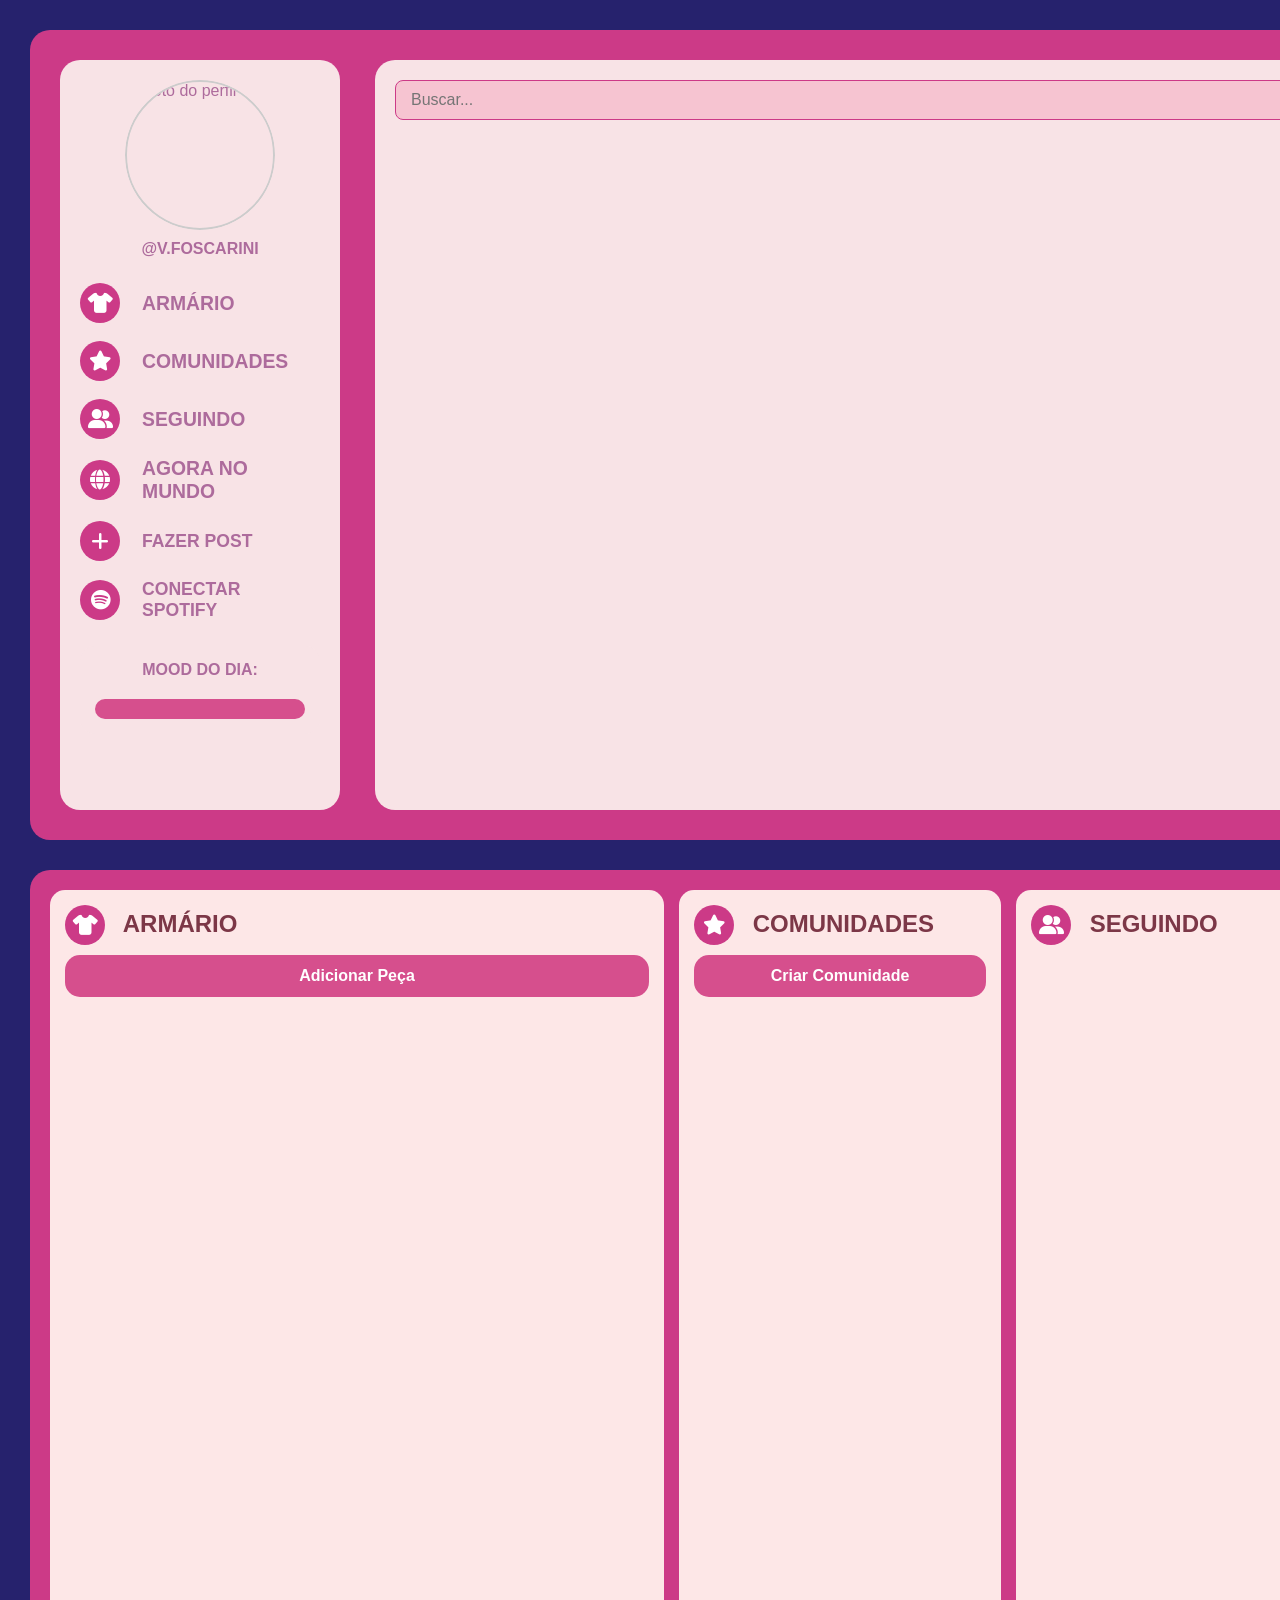
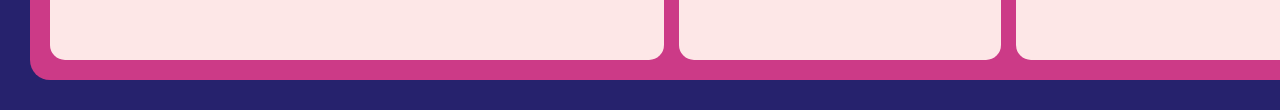
==== feed.html @ 3236cd82 "Ajuste em user, links e posts" ====
<!DOCTYPE html>
<html lang="pt-br">
<head>
    <meta charset="UTF-8">
    <meta name="viewport" content="width=device-width, initial-scale=1.0">
    <title>Feed</title>

    <!-- Link style -->
    <link rel="stylesheet" href="style/style2.css">
    <link rel="stylesheet" href="https://cdnjs.cloudflare.com/ajax/libs/font-awesome/6.4.0/css/all.min.css">

</head>
<body>
    <main>
        <!-- Mood 1 -->
            <div class="container-1">
                <!-- SIDEBAR -->
                <div id="sidebar">
                    <div id="perfil">
                        <div class="foto-container" id="foto-container">
                            <img id="foto-perfil" src="" alt="Foto do perfil"/> <!--Imagem preenchida via script-->
                            <div class="overlay">Trocar foto de perfil</div>
                        </div>

                        <input type="file" id="input-foto" accept="image/*" />
                        <span>@V.FOSCARINI</span>
                    </div>
                    <nav>
                        <ul>
                            <a href="#armario"><li><span class="icon-circle"><i class="fas fa-tshirt"></i></span> Armário</li></a>
                            <a href="#comunidades"><li><span class="icon-circle"><i class="fas fa-star"></i></span> Comunidades</li></a>
                            <a href="#seguindo"><li><span class="icon-circle"><i class="fas fa-user-friends"></i></span> Seguindo</li></a>
                            <a href="#agoraNoMundo"><li><span class="icon-circle"><i class="fas fa-globe"></i></span> Agora no Mundo</li></a>
                            <li id="btnFazerPost" style="cursor:pointer;"><span class="icon-circle"><i class="fas fa-plus"></i></span> Fazer Post</li>
                            <li id="btnLoginSpotify" style="cursor:pointer;"><span class="icon-circle"><i class="fab fa-spotify"></i></span> Conectar Spotify</li>
                        </ul>
                    </nav>
                    <div id="moodDia">
                        MOOD DO DIA:
                        <div id="spotify-player"></div>
                    </div>
                </div>

                <!-- CONTEÚDO PRINCIPAL -->
                <div id="mainContent">
                    <div id="searchBar">
                        <input type="text" id="inputSearch" placeholder="Buscar..." />
                        <button id="btnLimparBusca">×</button>
                    </div>
                    <div id="feedPosts">
                        <!-- Posts dinâmicos vão aqui -->
                    </div>
                </div>

                <!-- MODAL FORMULÁRIO -->
                <div id="modalOverlay">
                    <form id="postForm">
                        <button type="button" id="closeModalBtn" title="Fechar">×</button>
                        <input type="text" id="usuario" placeholder="@seu-usuario" required />
                        <input type="text" id="categoria" placeholder="Categoria (ex: Livros)" required />
                        <textarea id="legenda" placeholder="Legenda do post" required></textarea>
                        <input type="file" id="imagemUpload" accept="image/*" />
                        <input type="text" id="imagemURL" placeholder="Ou cole a URL da imagem" />
                        <button type="submit">Postar</button>
                    </form>
                </div>
            </div>



        <!-- Mood 2 -->
            <div>
                <div class="container-2">
                    <!-- ARMÁRIO -->
                    <div id="armario" class="abas armario">
                        <h2><span class="icon-circle"><i class="fas fa-tshirt"></i></span> ARMÁRIO</h2>
                        <!-- Conteúdo do armário -->
                            <button id="btnAddArmario" class="button">Adicionar Peça</button>
                            <div id="armarioImages" class="armario-gallery">
                    </div>

                    <div id="modalArmario" class="modal-overlay">
                        <div class="modal-content">
                            <button id="closeModalArmario" class="close-modal-btn">&times;</button>
                            <h3>Adicionar Nova Peça ao Armário</h3>
                            <form id="formArmario">
                                <input type="file" id="imagemArmarioUpload" accept="image/*" required/>
                                <button type="submit">Salvar no Armário</button>
                            </form>
                        </div>
                    </div>
                    </div>

                    <!-- COMUNIDADES -->
                    <div id="comunidades" class="abas comunidades">
                        <h2><span class="icon-circle"><i class="fas fa-star"></i></span> COMUNIDADES</h2>
                        <!-- Conteúdo das comunidades -->
                        <div id="modalComunidade" class="modal">
                            <div class="modal-content">
                                <span id="closeModalComunidade" class="close">&times;</span>
                                <h2>Criar Comunidade</h2>
                                <form id="formComunidade">
                                <label for="nomeComunidade">Nome da Comunidade:</label>
                                <input type="text" id="nomeComunidade" required />

                                <label for="imagemComunidadeUpload">Foto da Comunidade:</label>
                                <input type="file" id="imagemComunidadeUpload" accept="image/*" required />

                                <button class="button" type="submit">Criar</button>
                                </form>
                            </div>
                        </div>

                        <!-- Botão para abrir modal -->
                        <button class="button" id="btnAddComunidade">Criar Comunidade</button>

                        <!-- Lista de Comunidades -->
                        <div id="listaComunidades"></div>
                    </div>

                    <!-- SEGUINDO -->
                    <div id="seguindo" class="abas seguindo">
                        <h2><span class="icon-circle"><i class="fas fa-user-friends"></i></span> SEGUINDO</h2>
                        <!-- Conteúdo seguindo -->
                        <ul id="user-list">

                        </ul>
                        
                    </div>

                    <!-- AGORA NO MUNDO -->
                    <div class="abas agora-mundo">
                        <h2 class="vertical"><span class="icon-circle"><i class="fas fa-globe"></i></span> AGORA NO MUNDO</h2>
                    </div>
                </div>
            </div>
    </main>
    
    <!-- Script -->
    <script type="module" src="js/script2.js"></script>
    <script src="https://sdk.scdn.co/spotify-player.js"></script>
</body>
</html>
---- style/style2.css ----
:root {
  --fundo-azul: #26226d;
  --fundo-rosa: #cc3a87;
}

/* ====== RESET ====== */
  * {
    box-sizing: border-box;
    margin: 0;
    padding: 0;
  }

  body {
    font-family: 'Arial', sans-serif;
    background: var(--fundo-azul);
    color: #ad6b9c;
    display: flex;
    min-height: 100vh;
  }

.container-1 {
  display: flex;
  gap: 15px;
  padding: 20px;
  margin: 30px;
  background-color: var(--fundo-rosa);
  border-radius: 20px;
  min-height: 90vh;
}
  /* ====== SIDEBAR ====== */
  #sidebar {
    margin: 10px;
    background: #f8e3e6;
    width: 280px;
    padding: 20px;
    border-radius: 20px;
    display: flex;
    flex-direction: column;
    gap: 25px;
  }

  .icon-circle {
  display: inline-flex;
  align-items: center;
  justify-content: center;
  background-color: var(--fundo-rosa); /* rosa do seu tema */
  border-radius: 50%;
  width: 40px;
  height: 40px;
  color: white;
  font-size: 20px;
  margin-right: 12px; /* espaçamento entre o círculo e o texto */
  flex-shrink: 0;
}

#perfil {
  display: flex;
  flex-direction: column;
  align-items: center;
  position: relative;
}

.foto-container {
  position: relative;
  width: 150px;
  height: 150px;
  border-radius: 50%;
  overflow: hidden;
  cursor: pointer;
}

#foto-perfil {
  width: 100%;
  height: 100%;
  object-fit: cover;
  border-radius: 50%;
  border: 2px solid #ccc;
  display: block;
}

.overlay {
  position: absolute;
  top: 0;
  left: 0;
  width: 100%;
  height: 100%;
  background-color: rgba(0, 0, 0, 0.5);
  color: white;
  display: flex;
  align-items: center;
  justify-content: center;
  font-size: 14px;
  font-weight: bold;
  opacity: 0;
  transition: opacity 0.3s ease;
  border-radius: 50%;
  pointer-events: none; /* Permite clique passar para a imagem */
}

.foto-container:hover .overlay {
  opacity: 1;
  pointer-events: auto;
}

#input-foto {
  display: none;
}

#perfil span {
  margin-top: 10px;
  font-weight: bold;
}

  nav ul {
    list-style: none;
    display: flex;
    flex-direction: column;
    gap: 18px;
  }
 
  a {
    text-decoration: none;
  }

  li, a {
    cursor: pointer;
    font-weight: 600;
    font-size: 1.1em;
    text-transform: uppercase;
    display: flex;
    align-items: center;
    gap: 10px;
    color: #ad6b9c;
    transition: color 0.3s ease;
  }

  a, li:hover {
    color: #d64f8d;
  }

  nav ul li svg {
    fill: #ad6b9c;
    transition: fill 0.3s ease;
  }

  nav ul li:hover svg {
    fill: #d64f8d;
  }

  #sidebar nav ul li svg {
    width: 20px;
    height: 20px;
    stroke: #7f477e; /* ou outra cor visível */
    vertical-align: middle;
    margin-right: 8px;
}

  /* Mood do dia */
  #moodDia {
    background: #f8e3e6;
    padding: 15px;
    border-radius: 15px;
    text-align: center;
    color: #ad6b9c;
    font-weight: 600;
  }

  /* Spotify Player placeholder */
  #spotify-player {
    margin-top: 10px;
  }

  /* ====== CONTEÚDO PRINCIPAL ====== */
  #mainContent {
    flex: 1;
    background: #f8e3e6;
    border-radius: 20px;
    margin-left: 15px;
    padding: 20px;
    overflow-y: auto;
    width: 1290px;
    margin: 10px;
  }

  /* Search bar */
  #searchBar {
    background: #f6c4d1;
    border-radius: 8px;
    border: #cc3a87 1px solid;
    padding: 8px 15px;
    width: 100%;
    margin-bottom: 20px;
    display: flex;
    align-items: center;
    gap: 8px;
  }
  #searchBar input {
    border: none;
    outline: none;
    background: transparent;
    width: 100%;
    font-size: 1em;
    color: #ad6b9c;
  }
  #searchBar button {
    background: transparent;
    border: none;
    cursor: pointer;
    color: #ad6b9c;
    font-size: 1.2em;
  }

  /* FEED */
  #feedPosts {
    display: flex;
    gap: 20px;
    flex-wrap: nowrap;
    overflow-x: auto;
  }

  .post-card {
    background: #d64f8d;
    border-radius: 20px;
    padding: 15px;
    min-width: 280px;
    color: white;
    display: flex;
    flex-direction: column;
    gap: 10px;
    position: relative;
  }

  .post-header {
    display: flex;
    align-items: center;
    gap: 12px;
    font-weight: 600;
    font-size: 0.9em;
    text-transform: uppercase;
  }

  .post-avatar {
    width: 36px;
    height: 36px;
    border-radius: 50%;
    background: white;
    display: flex;
    justify-content: center;
    align-items: center;
    color: #d64f8d;
    font-weight: bold;
    font-size: 1.1em;
  }

  .post-category {
    background: #f8e3e6;
    color: #d64f8d;
    padding: 3px 8px;
    border-radius: 12px;
    font-weight: 700;
    font-size: 0.8em;
    position: absolute;
    top: 15px;
    right: 15px;
  }

  .post-image {
    width: 550px;
    border-radius: 15px;
    object-fit: cover;
    height: 450px;
  }

  .post-caption {
    background: #f6c4d1;
    color: #ad6b9c;
    padding: 8px;
    border-radius: 15px;
    font-size: 0.9em;
    font-weight: 600;
  }

  .post-timestamp {
    font-size: 0.75em;
    text-align: right;
    opacity: 0.8;
  }

  /* ====== FORMULÁRIO MODAL ====== */
  #modalOverlay {
    position: fixed;
    inset: 0;
    background: rgba(214,79,141,0.8);
    display: none;
    justify-content: center;
    align-items: center;
    z-index: 999;
  }
  #modalOverlay.active {
    display: flex;
  }
  #postForm {
    background: #f8e3e6;
    padding: 20px;
    border-radius: 20px;
    width: 350px;
    display: flex;
    flex-direction: column;
    gap: 15px;
  }
  #postForm input[type="text"], #postForm textarea {
    padding: 8px;
    border-radius: 12px;
    border: 1px solid #ad6b9c;
    font-size: 1em;
    color: #ad6b9c;
    font-weight: 600;
    resize: vertical;
  }
  #postForm textarea {
    height: 80px;
  }
  #postForm input[type="file"] {
    border: none;
  }
  #postForm button {
    background: #d64f8d;
    border: none;
    color: white;
    font-weight: 700;
    padding: 12px;
    border-radius: 15px;
    cursor: pointer;
    transition: background 0.3s ease;
  }
  #postForm button:hover {
    background: #ad3a6f;
  }
  #closeModalBtn {
    align-self: flex-end;
    background: transparent;
    border: none;
    font-weight: 700;
    font-size: 1.3em;
    color: #d64f8d;
    cursor: pointer;
  }

  /* ========== MOOD 2 ===========*/
  .container-2 {
  display: flex;
  gap: 15px;
  padding: 20px;
  margin: 30px;
  margin-top: 30px;
  background-color: var(--fundo-rosa);
  border-radius: 20px;
  min-height: 90vh;
  height: 600px;
  font-family: Arial, sans-serif;
  color: #7c3747;
}

.abas {
  background-color: #fde7e7;
  border-radius: 15px;
  padding: 15px;
  flex: 1;
  display: flex;
  flex-direction: column;
  gap: 10px;
}

.armario {
  flex: 2;
}

p {
  font-weight: 600;
  text-align: center;
  text-transform: uppercase;
  margin: 0 0 10px 0;
  color: #b24a68;
  letter-spacing: 2px;
}

.vertical {
  writing-mode: vertical-rl;
  transform: rotate(360deg);
  color: #b24a68;
  letter-spacing: 2px;
  justify-content: center;
  align-items: center;
  height: 100%;
  display: flex;
}

/* ====== ESTILOS DO MODAL ARMÁRIO E GALERIA ====== */

/* Reutilizando o estilo base do modal */
.modal-overlay {
    position: fixed;
    inset: 0;
    background: rgba(214, 79, 141, 0.8);
    display: none;
    justify-content: center;
    align-items: center;
    z-index: 999;
}
.modal-overlay.active {
    display: flex;
}

.modal-content {
    background: #f8e3e6;
    padding: 20px;
    border-radius: 20px;
    width: 350px;
    display: flex;
    flex-direction: column;
    gap: 15px;
    position: relative;
}

.close-modal-btn {
    position: absolute;
    top: 10px;
    right: 10px;
    background: transparent;
    border: none;
    font-weight: 700;
    font-size: 1.3em;
    color: #d64f8d;
    cursor: pointer;
}

#formArmario button, #formArmario input[type="file"] {
    display: block;
    width: 100%;
    padding: 10px;
    border-radius: 10px;
    border: 1px solid #ad6b9c;
    background-color: #d64f8d;
    margin: 10px;
    color: white;
    cursor: pointer;
    font-weight: bold;
    text-align: center;
}

/* Estilos da galeria */
.armario {
  flex: 2;
  max-height: 100%;
  overflow-y: auto;
}

.armario-gallery {
    display: grid;
    grid-template-columns: repeat(auto-fill, minmax(150px, 1fr));
    gap: 10px;
    margin-top: 15px;
}

.armario-img {
    width: 100%;
    height: 300px;
    object-fit: cover;
    border-radius: 8px;
    box-shadow: 0 4px 8px rgba(0, 0, 0, 0.1);
}

.button {
    background-color: #d64f8d;
    color: white;
    font-weight: 700;
    border: none;
    border-radius: 15px;
    padding: 12px;
    cursor: pointer;
    font-size: 16px;
    transition: background-color 0.3s;
    width: 100%;
}
.button:hover {
    background-color: #ad3a6f;
}

/* COMUNIDADES */
.modal {
  display: none;
  position: fixed;
  top: 0; left: 0; right: 0; bottom: 0;
  background: rgba(0,0,0,0.5);
  justify-content: center;
  align-items: center;
  z-index: 1000;
}

.modal.active {
  display: flex;
}

.modal-content {
  background: white;
  padding: 20px;
  border-radius: 8px;
  width: 320px;
  position: relative;
}

.close {
  position: absolute;
  top: 6px;
  right: 10px;
  cursor: pointer;
  font-size: 24px;
}

.lista-comunidades {
  display: flex;
  flex-direction: column;
  gap: 10px;
  width: 300px;
}

.comunidade-card {
  background-color: #b73b77; /* cor rosa */
  border-radius: 30px;
  display: flex;
  align-items: center;
  padding: 10px 10px;
  gap: 15px;
  cursor: pointer;
  transition: background-color 0.3s ease;
}

.comunidade-card:hover {
  background-color: #993366; /* uma variação para hover */
}

.comunidade-foto {
  width: 50px;
  height: 50px;
  border-radius: 50%;
  object-fit: cover;
  flex-shrink: 0;
  border: 2px solid white;
}

.comunidade-nome {
  color: white;
  font-weight: 700;
  text-transform: uppercase;
  font-size: 16px;
  letter-spacing: 1.5px;
}

/* SEGUINDO */
#user-list {
    list-style-type: none;
    padding: 0;
    width: 100%;
    max-width: 400px;
}

.user-item {
  background-color: #b73b77; /* cor rosa */
  color: white;
  margin-top: 10px;
  font-weight: 700;
  border-radius: 30px;
  display: flex;
  align-items: center;
  padding: 10px 10px;
  gap: 15px;
  cursor: pointer;
  transition: background-color 0.3s ease;
}

.user-item:hover {
  color: #b7c12e;
}







  /* ====== ESTILOS DO PLAYER SPOTIFY ====== */
#moodDia {
    background: #f8e3e6;
    padding: 15px;
    border-radius: 15px;
    text-align: center;
    color: #ad6b9c;
    font-weight: 600;
    
    display: flex;
    flex-direction: column;
    gap: 10px;
}

#spotify-player {
    background-color: #d64f8d;
    border-radius: 12px;
    padding: 10px;
    width: 100%;
}

.player-container {
    display: flex;
    flex-direction: column;
    gap: 10px;
}

.player-info {
    display: flex;
    align-items: center;
    gap: 10px;
}

.player-album-art {
    width: 50px;
    height: 50px;
    border-radius: 8px;
}

.player-details {
    flex: 1;
    text-align: left;
}

.player-track-name {
    font-weight: bold;
    color: white;
    font-size: 1.1em;
    margin: 0;
}

.player-artist-name {
    color: #f8e3e6;
    font-size: 0.9em;
    margin: 0;
}

.player-controls {
    display: flex;
    flex-direction: column;
    gap: 5px;
    width: 100%;
}

.player-progress-bar {
    background-color: #f8e3e6;
    height: 4px;
    border-radius: 2px;
    width: 100%;
}

.player-progress {
    background-color: #ad6b9c;
    height: 100%;
    border-radius: 2px;
}

.player-progress-time {
    display: flex;
    justify-content: space-between;
    font-size: 0.7em;
    color: #f8e3e6;
}

.player-buttons {
    display: flex;
    justify-content: center;
    gap: 20px;
    color: #f8e3e6;
    font-size: 1.2em;
}












  /* ====== RESPONSIVIDADE ====== */
  @media (max-width: 768px) {
    body {
      flex-direction: column;
      padding: 10px;
    }
    #sidebar {
      width: 100%;
      border-radius: 15px;
      flex-direction: row;
      overflow-x: auto;
      padding: 10px;
      gap: 10px;
      align-items: center;
    }
    #perfil {
      flex: none;
    }
    nav ul {
      flex-direction: row;
      gap: 15px;
    }
    #mainContent {
      margin-left: 0;
      margin-top: 10px;
      border-radius: 15px;
      padding: 15px;
      overflow-y: visible;
    }
    #feedPosts {
      flex-wrap: nowrap;
      overflow-x: auto;
    }

    .container-2 {
    flex-direction: column;
  }

  .abas {
    width: 100%;
  }

  .vertical {
    writing-mode: horizontal-tb;
    transform: none;
  }
}
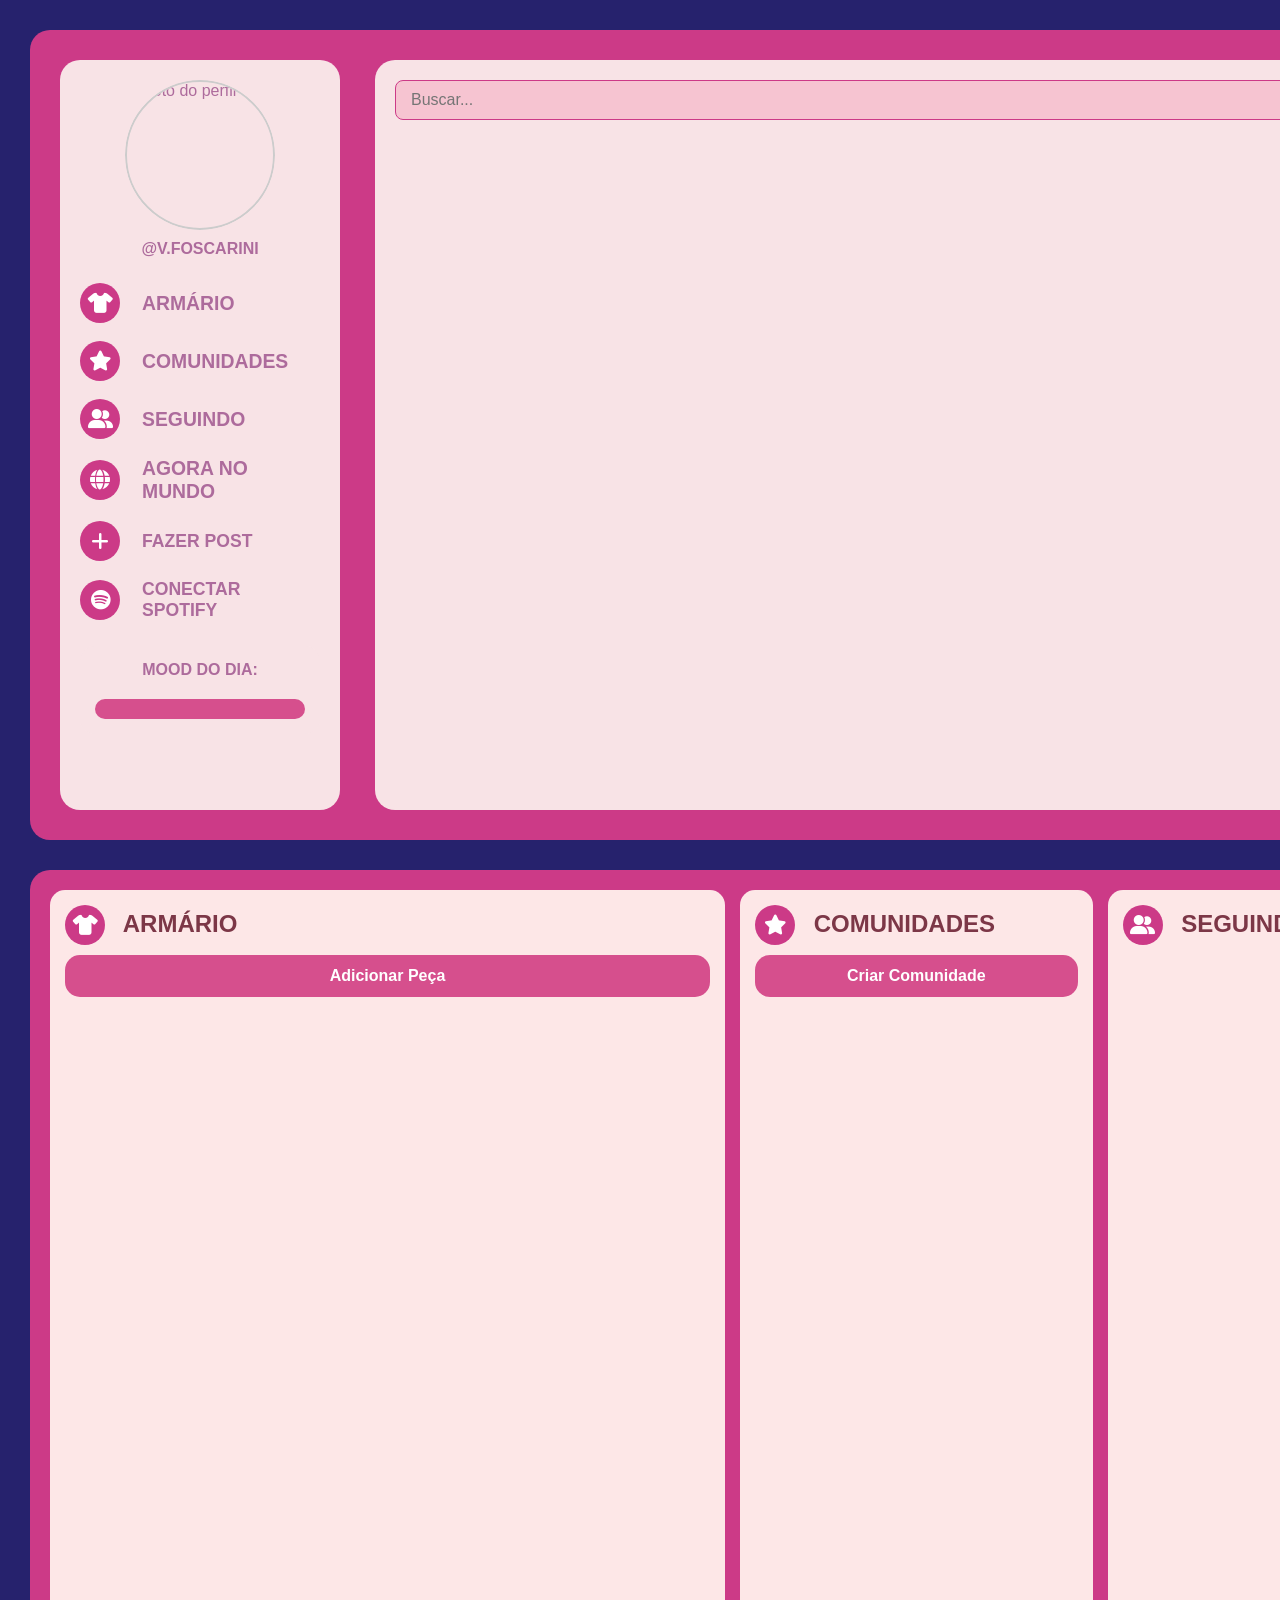
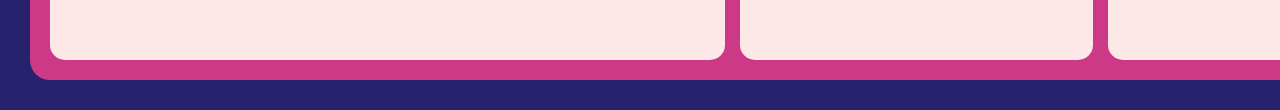
==== commit e021c40d: "Ajust" ====
--- a/feed.html
+++ b/feed.html
@@ -129,9 +129,7 @@
                     </div>
 
                     <!-- AGORA NO MUNDO -->
-                    <div class="abas agora-mundo">
-                        <h2 class="vertical"><span class="icon-circle"><i class="fas fa-globe"></i></span> AGORA NO MUNDO</h2>
-                    </div>
+                        <button class="vertical"><h2><span class="icon-circle"><i class="fas fa-globe"></i></span> AGORA NO MUNDO</h2></button>
                 </div>
             </div>
     </main>
--- a/style/style2.css
+++ b/style/style2.css
@@ -222,12 +222,13 @@
     background: #d64f8d;
     border-radius: 20px;
     padding: 15px;
-    min-width: 280px;
     color: white;
     display: flex;
     flex-direction: column;
     gap: 10px;
     position: relative;
+    width: 600px;
+    height: 600px;
   }
 
   .post-header {
@@ -265,10 +266,10 @@
   }
 
   .post-image {
-    width: 550px;
     border-radius: 15px;
     object-fit: cover;
-    height: 450px;
+    width: 100%;
+    height: 80%;
   }
 
   .post-caption {
@@ -392,7 +393,16 @@
   justify-content: center;
   align-items: center;
   height: 100%;
-  display: flex;
+  border: none;
+  background-color: #fde7e7;
+  border-radius: 15px;
+  width: 200px;
+  display: flex;
+  cursor: pointer;
+}
+
+.vertical:hover {
+  background-color: #fddada;
 }
 
 /* ====== ESTILOS DO MODAL ARMÁRIO E GALERIA ====== */
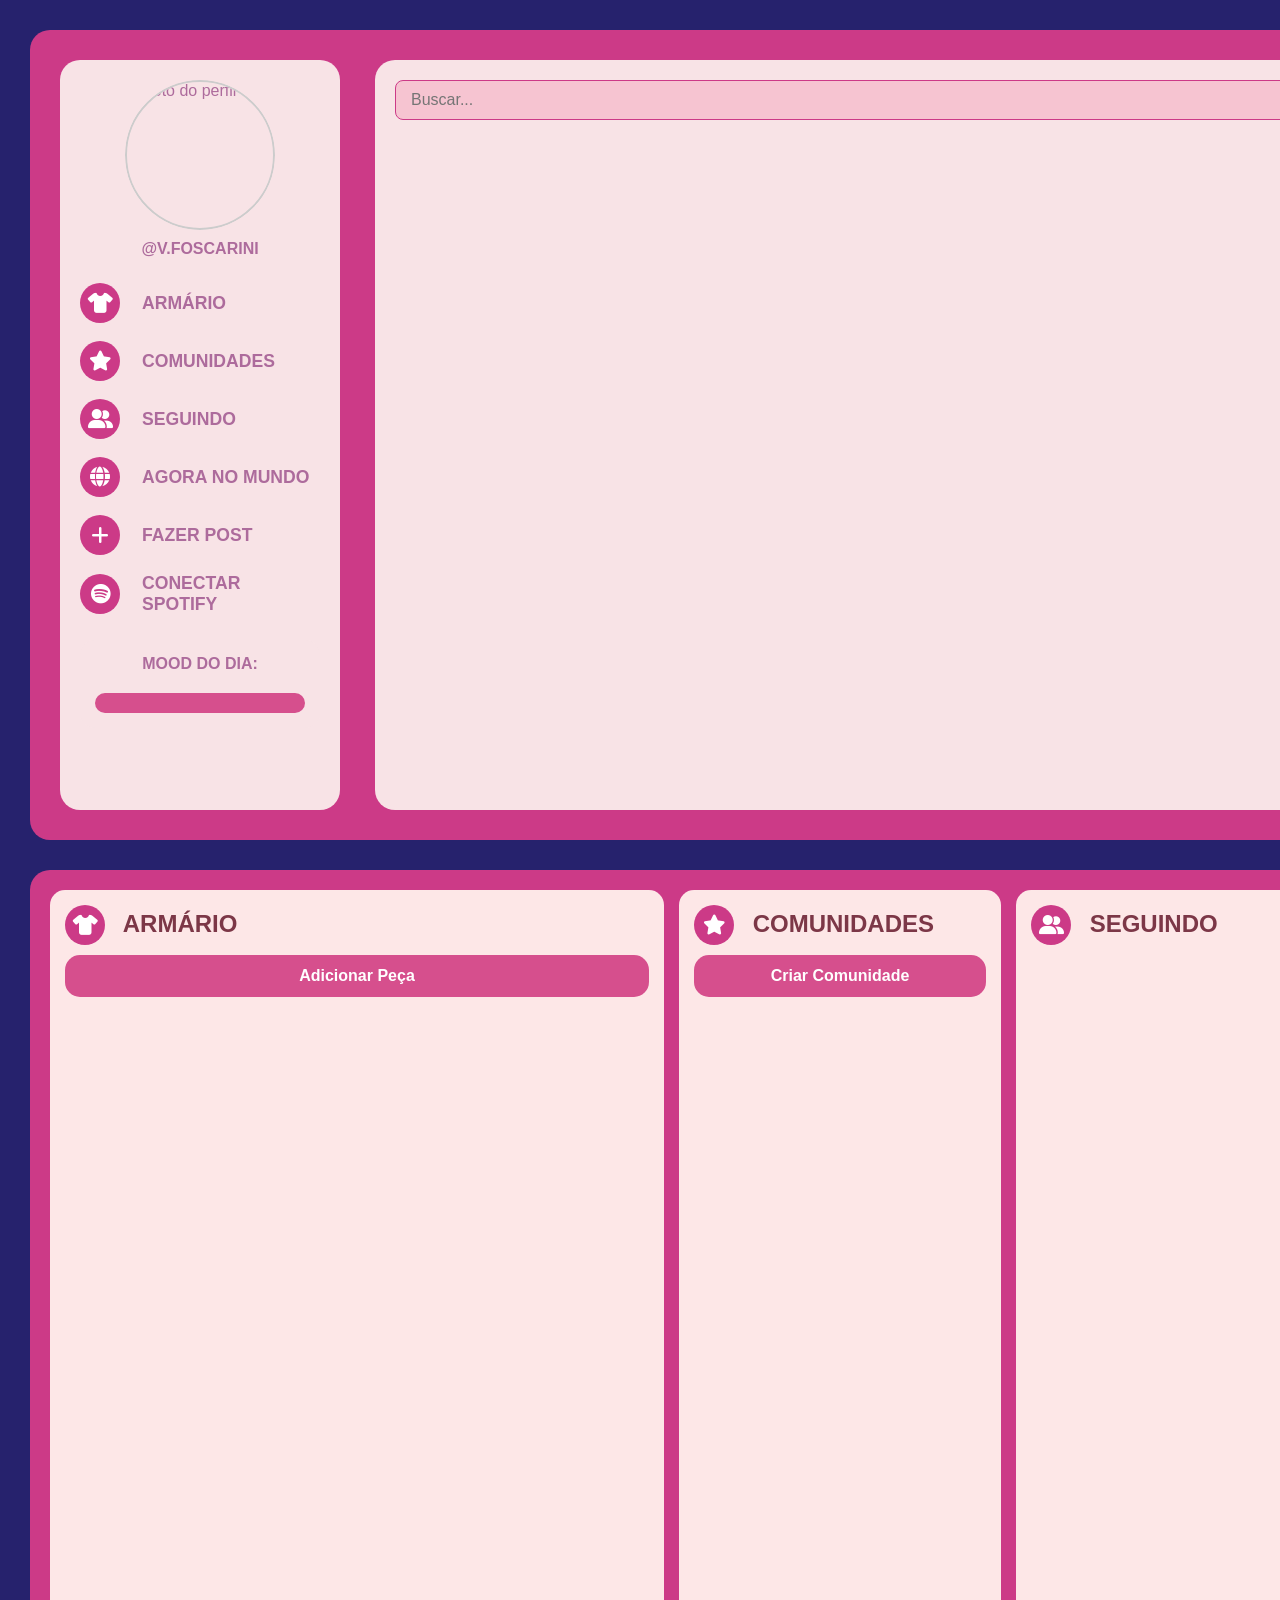
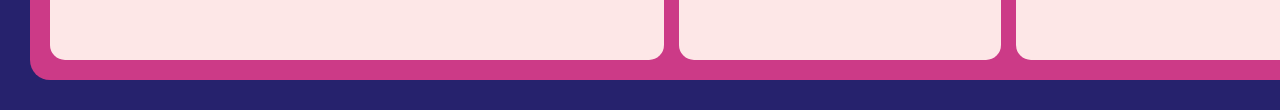
==== commit 3f143ac3: "Merge 5670edaf1e3c19fa8fdfae0fa56929c8db855d10 into b374b4260dc7a89cac4cf88813de880c407f1ae1" ====
--- a/feed.html
+++ b/feed.html
@@ -27,10 +27,10 @@
                     </div>
                     <nav>
                         <ul>
-                            <a href="#armario"><li><span class="icon-circle"><i class="fas fa-tshirt"></i></span> Armário</li></a>
-                            <a href="#comunidades"><li><span class="icon-circle"><i class="fas fa-star"></i></span> Comunidades</li></a>
-                            <a href="#seguindo"><li><span class="icon-circle"><i class="fas fa-user-friends"></i></span> Seguindo</li></a>
-                            <a href="#agoraNoMundo"><li><span class="icon-circle"><i class="fas fa-globe"></i></span> Agora no Mundo</li></a>
+                            <li><span class="icon-circle"><i class="fas fa-tshirt"></i></span> Armário</li>
+                            <li><span class="icon-circle"><i class="fas fa-star"></i></span> Comunidades</li>
+                            <li><span class="icon-circle"><i class="fas fa-user-friends"></i></span> Seguindo</li>
+                            <li><span class="icon-circle"><i class="fas fa-globe"></i></span> Agora no Mundo</li>
                             <li id="btnFazerPost" style="cursor:pointer;"><span class="icon-circle"><i class="fas fa-plus"></i></span> Fazer Post</li>
                             <li id="btnLoginSpotify" style="cursor:pointer;"><span class="icon-circle"><i class="fab fa-spotify"></i></span> Conectar Spotify</li>
                         </ul>
@@ -66,33 +66,31 @@
                 </div>
             </div>
 
-
-
         <!-- Mood 2 -->
             <div>
                 <div class="container-2">
                     <!-- ARMÁRIO -->
-                    <div id="armario" class="abas armario">
+                    <div class="abas armario">
                         <h2><span class="icon-circle"><i class="fas fa-tshirt"></i></span> ARMÁRIO</h2>
                         <!-- Conteúdo do armário -->
                             <button id="btnAddArmario" class="button">Adicionar Peça</button>
                             <div id="armarioImages" class="armario-gallery">
                     </div>
 
-                    <div id="modalArmario" class="modal-overlay">
-                        <div class="modal-content">
-                            <button id="closeModalArmario" class="close-modal-btn">&times;</button>
-                            <h3>Adicionar Nova Peça ao Armário</h3>
-                            <form id="formArmario">
-                                <input type="file" id="imagemArmarioUpload" accept="image/*" required/>
-                                <button type="submit">Salvar no Armário</button>
-                            </form>
+                        <div id="modalArmario" class="modal-overlay">
+                            <div class="modal-content">
+                                <button id="closeModalArmario" class="close-modal-btn">&times;</button>
+                                <h3>Adicionar Nova Peça ao Armário</h3>
+                                <form id="formArmario">
+                                    <input type="file" id="imagemArmarioUpload" accept="image/*" required/>
+                                    <button type="submit">Salvar no Armário</button>
+                                </form>
+                            </div>
                         </div>
-                    </div>
                     </div>
 
                     <!-- COMUNIDADES -->
-                    <div id="comunidades" class="abas comunidades">
+                    <div class="abas comunidades">
                         <h2><span class="icon-circle"><i class="fas fa-star"></i></span> COMUNIDADES</h2>
                         <!-- Conteúdo das comunidades -->
                         <div id="modalComunidade" class="modal">
@@ -119,7 +117,7 @@
                     </div>
 
                     <!-- SEGUINDO -->
-                    <div id="seguindo" class="abas seguindo">
+                    <div class="abas seguindo">
                         <h2><span class="icon-circle"><i class="fas fa-user-friends"></i></span> SEGUINDO</h2>
                         <!-- Conteúdo seguindo -->
                         <ul id="user-list">
@@ -129,7 +127,9 @@
                     </div>
 
                     <!-- AGORA NO MUNDO -->
-                        <button class="vertical"><h2><span class="icon-circle"><i class="fas fa-globe"></i></span> AGORA NO MUNDO</h2></button>
+                    <div class="abas agora-mundo">
+                        <h2 class="vertical"><span class="icon-circle"><i class="fas fa-globe"></i></span> AGORA NO MUNDO</h2>
+                    </div>
                 </div>
             </div>
     </main>
--- a/style/style2.css
+++ b/style/style2.css
@@ -117,12 +117,8 @@
     flex-direction: column;
     gap: 18px;
   }
- 
-  a {
-    text-decoration: none;
-  }
-
-  li, a {
+
+  nav ul li {
     cursor: pointer;
     font-weight: 600;
     font-size: 1.1em;
@@ -134,7 +130,7 @@
     transition: color 0.3s ease;
   }
 
-  a, li:hover {
+  nav ul li:hover {
     color: #d64f8d;
   }
 
@@ -217,20 +213,17 @@
     flex-wrap: nowrap;
     overflow-x: auto;
   }
-
   .post-card {
     background: #d64f8d;
     border-radius: 20px;
     padding: 15px;
+    min-width: 280px;
     color: white;
     display: flex;
     flex-direction: column;
     gap: 10px;
     position: relative;
-    width: 600px;
-    height: 600px;
-  }
-
+  }
   .post-header {
     display: flex;
     align-items: center;
@@ -239,7 +232,6 @@
     font-size: 0.9em;
     text-transform: uppercase;
   }
-
   .post-avatar {
     width: 36px;
     height: 36px;
@@ -252,7 +244,6 @@
     font-weight: bold;
     font-size: 1.1em;
   }
-
   .post-category {
     background: #f8e3e6;
     color: #d64f8d;
@@ -264,14 +255,11 @@
     top: 15px;
     right: 15px;
   }
-
   .post-image {
+    width: 100%;
     border-radius: 15px;
     object-fit: cover;
-    width: 100%;
-    height: 80%;
-  }
-
+  }
   .post-caption {
     background: #f6c4d1;
     color: #ad6b9c;
@@ -280,7 +268,6 @@
     font-size: 0.9em;
     font-weight: 600;
   }
-
   .post-timestamp {
     font-size: 0.75em;
     text-align: right;
@@ -393,16 +380,7 @@
   justify-content: center;
   align-items: center;
   height: 100%;
-  border: none;
-  background-color: #fde7e7;
-  border-radius: 15px;
-  width: 200px;
-  display: flex;
-  cursor: pointer;
-}
-
-.vertical:hover {
-  background-color: #fddada;
+  display: flex;
 }
 
 /* ====== ESTILOS DO MODAL ARMÁRIO E GALERIA ====== */
@@ -587,119 +565,6 @@
   cursor: pointer;
   transition: background-color 0.3s ease;
 }
-
-.user-item:hover {
-  color: #b7c12e;
-}
-
-
-
-
-
-
-
-  /* ====== ESTILOS DO PLAYER SPOTIFY ====== */
-#moodDia {
-    background: #f8e3e6;
-    padding: 15px;
-    border-radius: 15px;
-    text-align: center;
-    color: #ad6b9c;
-    font-weight: 600;
-    
-    display: flex;
-    flex-direction: column;
-    gap: 10px;
-}
-
-#spotify-player {
-    background-color: #d64f8d;
-    border-radius: 12px;
-    padding: 10px;
-    width: 100%;
-}
-
-.player-container {
-    display: flex;
-    flex-direction: column;
-    gap: 10px;
-}
-
-.player-info {
-    display: flex;
-    align-items: center;
-    gap: 10px;
-}
-
-.player-album-art {
-    width: 50px;
-    height: 50px;
-    border-radius: 8px;
-}
-
-.player-details {
-    flex: 1;
-    text-align: left;
-}
-
-.player-track-name {
-    font-weight: bold;
-    color: white;
-    font-size: 1.1em;
-    margin: 0;
-}
-
-.player-artist-name {
-    color: #f8e3e6;
-    font-size: 0.9em;
-    margin: 0;
-}
-
-.player-controls {
-    display: flex;
-    flex-direction: column;
-    gap: 5px;
-    width: 100%;
-}
-
-.player-progress-bar {
-    background-color: #f8e3e6;
-    height: 4px;
-    border-radius: 2px;
-    width: 100%;
-}
-
-.player-progress {
-    background-color: #ad6b9c;
-    height: 100%;
-    border-radius: 2px;
-}
-
-.player-progress-time {
-    display: flex;
-    justify-content: space-between;
-    font-size: 0.7em;
-    color: #f8e3e6;
-}
-
-.player-buttons {
-    display: flex;
-    justify-content: center;
-    gap: 20px;
-    color: #f8e3e6;
-    font-size: 1.2em;
-}
-
-
-
-
-
-
-
-
-
-
-
 
   /* ====== RESPONSIVIDADE ====== */
   @media (max-width: 768px) {
@@ -747,4 +612,96 @@
     writing-mode: horizontal-tb;
     transform: none;
   }
+  }
+
+  /* ====== ESTILOS DO PLAYER SPOTIFY ====== */
+#moodDia {
+    background: #f8e3e6;
+    padding: 15px;
+    border-radius: 15px;
+    text-align: center;
+    color: #ad6b9c;
+    font-weight: 600;
+    
+    display: flex;
+    flex-direction: column;
+    gap: 10px;
+}
+
+#spotify-player {
+    background-color: #d64f8d;
+    border-radius: 12px;
+    padding: 10px;
+    width: 100%;
+}
+
+.player-container {
+    display: flex;
+    flex-direction: column;
+    gap: 10px;
+}
+
+.player-info {
+    display: flex;
+    align-items: center;
+    gap: 10px;
+}
+
+.player-album-art {
+    width: 50px;
+    height: 50px;
+    border-radius: 8px;
+}
+
+.player-details {
+    flex: 1;
+    text-align: left;
+}
+
+.player-track-name {
+    font-weight: bold;
+    color: white;
+    font-size: 1.1em;
+    margin: 0;
+}
+
+.player-artist-name {
+    color: #f8e3e6;
+    font-size: 0.9em;
+    margin: 0;
+}
+
+.player-controls {
+    display: flex;
+    flex-direction: column;
+    gap: 5px;
+    width: 100%;
+}
+
+.player-progress-bar {
+    background-color: #f8e3e6;
+    height: 4px;
+    border-radius: 2px;
+    width: 100%;
+}
+
+.player-progress {
+    background-color: #ad6b9c;
+    height: 100%;
+    border-radius: 2px;
+}
+
+.player-progress-time {
+    display: flex;
+    justify-content: space-between;
+    font-size: 0.7em;
+    color: #f8e3e6;
+}
+
+.player-buttons {
+    display: flex;
+    justify-content: center;
+    gap: 20px;
+    color: #f8e3e6;
+    font-size: 1.2em;
 }
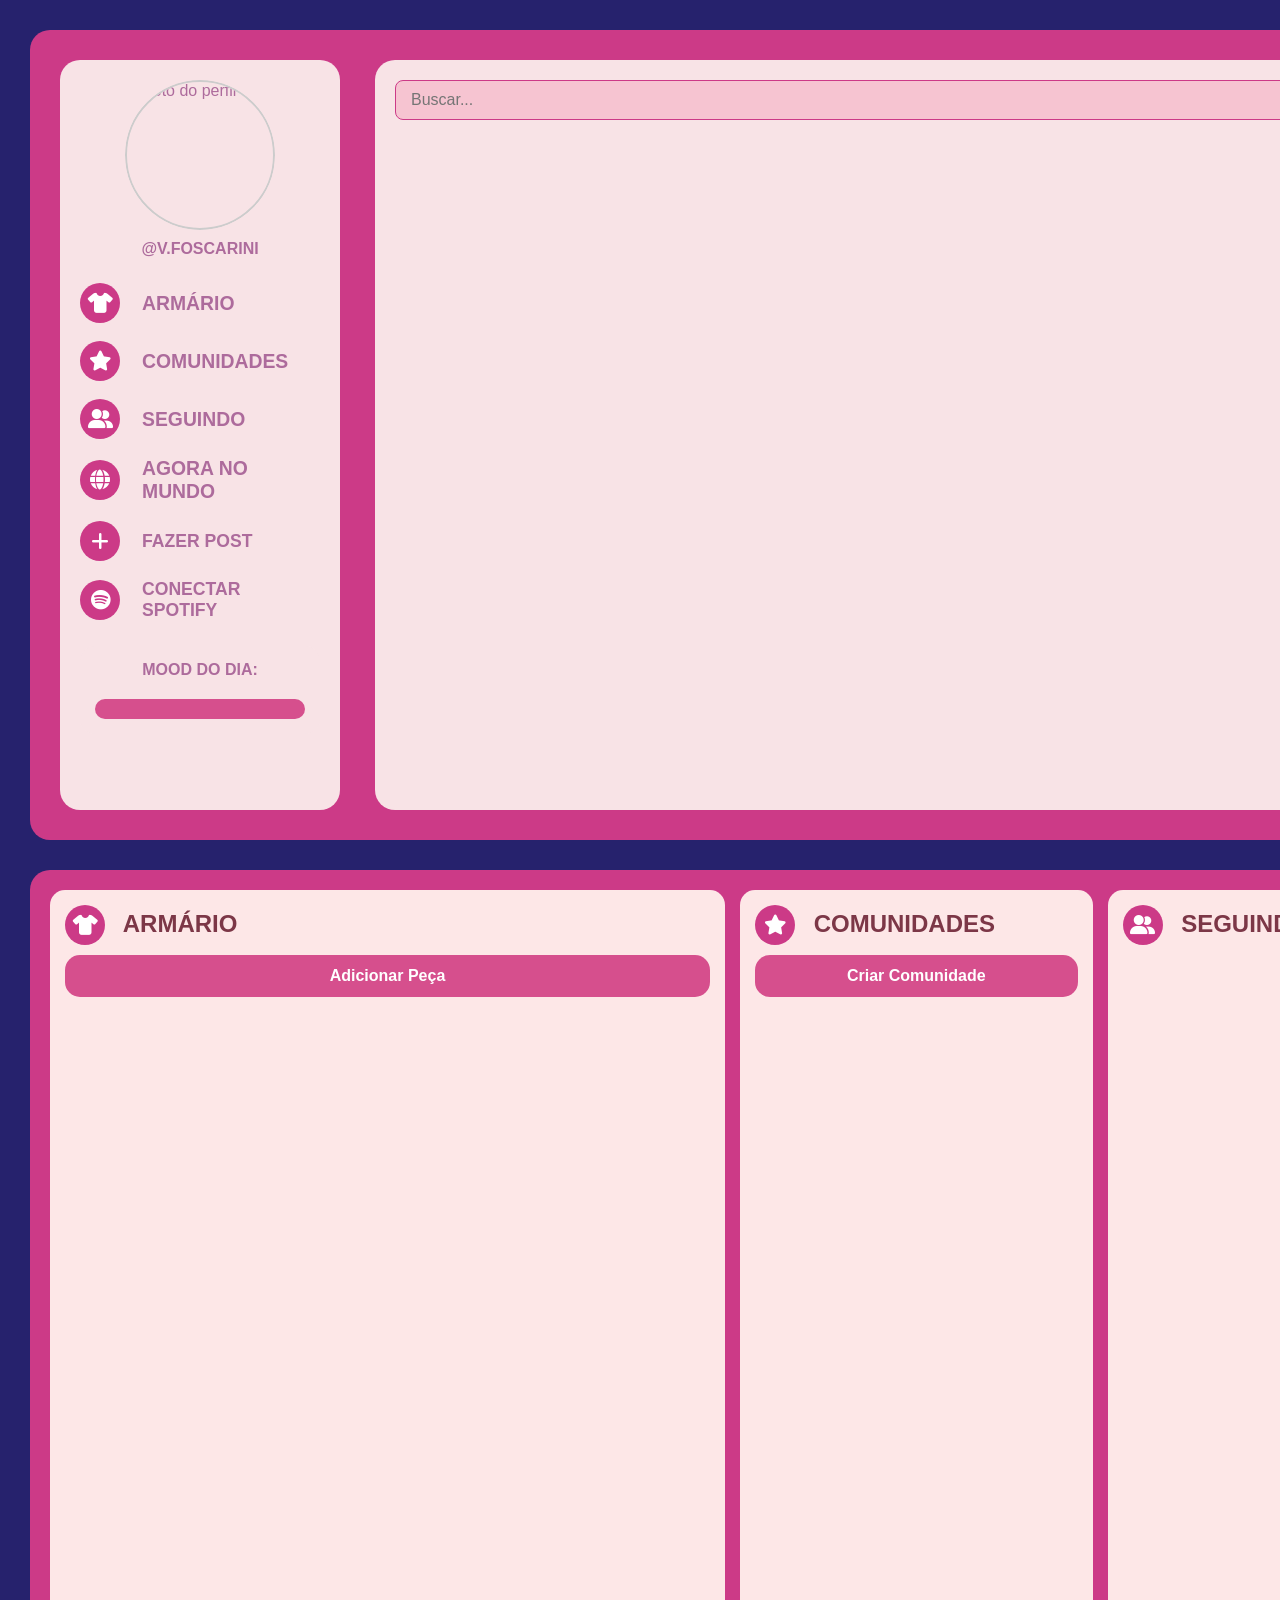
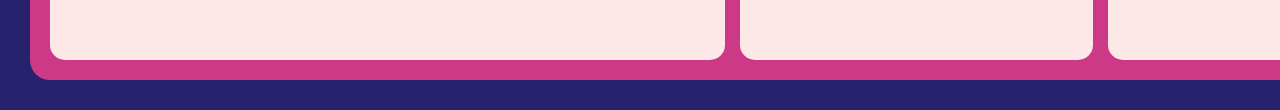
==== commit b639c9e9: "Comunidades" ====
--- a/feed.html
+++ b/feed.html
@@ -27,10 +27,10 @@
                     </div>
                     <nav>
                         <ul>
-                            <li><span class="icon-circle"><i class="fas fa-tshirt"></i></span> Armário</li>
-                            <li><span class="icon-circle"><i class="fas fa-star"></i></span> Comunidades</li>
-                            <li><span class="icon-circle"><i class="fas fa-user-friends"></i></span> Seguindo</li>
-                            <li><span class="icon-circle"><i class="fas fa-globe"></i></span> Agora no Mundo</li>
+                            <a href="#armario"><li><span class="icon-circle"><i class="fas fa-tshirt"></i></span> Armário</li></a>
+                            <a href="feed2.html"><li><span class="icon-circle"><i class="fas fa-star"></i></span> Comunidades</li></a>
+                            <a href="#seguindo"><li><span class="icon-circle"><i class="fas fa-user-friends"></i></span> Seguindo</li></a>
+                            <a href="#agoraNoMundo"><li><span class="icon-circle"><i class="fas fa-globe"></i></span> Agora no Mundo</li></a>
                             <li id="btnFazerPost" style="cursor:pointer;"><span class="icon-circle"><i class="fas fa-plus"></i></span> Fazer Post</li>
                             <li id="btnLoginSpotify" style="cursor:pointer;"><span class="icon-circle"><i class="fab fa-spotify"></i></span> Conectar Spotify</li>
                         </ul>
@@ -66,31 +66,33 @@
                 </div>
             </div>
 
+
+
         <!-- Mood 2 -->
             <div>
                 <div class="container-2">
                     <!-- ARMÁRIO -->
-                    <div class="abas armario">
+                    <div id="armario" class="abas armario">
                         <h2><span class="icon-circle"><i class="fas fa-tshirt"></i></span> ARMÁRIO</h2>
                         <!-- Conteúdo do armário -->
                             <button id="btnAddArmario" class="button">Adicionar Peça</button>
                             <div id="armarioImages" class="armario-gallery">
                     </div>
 
-                        <div id="modalArmario" class="modal-overlay">
-                            <div class="modal-content">
-                                <button id="closeModalArmario" class="close-modal-btn">&times;</button>
-                                <h3>Adicionar Nova Peça ao Armário</h3>
-                                <form id="formArmario">
-                                    <input type="file" id="imagemArmarioUpload" accept="image/*" required/>
-                                    <button type="submit">Salvar no Armário</button>
-                                </form>
-                            </div>
+                    <div id="modalArmario" class="modal-overlay">
+                        <div class="modal-content">
+                            <button id="closeModalArmario" class="close-modal-btn">&times;</button>
+                            <h3>Adicionar Nova Peça ao Armário</h3>
+                            <form id="formArmario">
+                                <input type="file" id="imagemArmarioUpload" accept="image/*" required/>
+                                <button type="submit">Salvar no Armário</button>
+                            </form>
                         </div>
+                    </div>
                     </div>
 
                     <!-- COMUNIDADES -->
-                    <div class="abas comunidades">
+                    <div id="comunidades" class="abas comunidades">
                         <h2><span class="icon-circle"><i class="fas fa-star"></i></span> COMUNIDADES</h2>
                         <!-- Conteúdo das comunidades -->
                         <div id="modalComunidade" class="modal">
@@ -117,7 +119,7 @@
                     </div>
 
                     <!-- SEGUINDO -->
-                    <div class="abas seguindo">
+                    <div id="seguindo" class="abas seguindo">
                         <h2><span class="icon-circle"><i class="fas fa-user-friends"></i></span> SEGUINDO</h2>
                         <!-- Conteúdo seguindo -->
                         <ul id="user-list">
@@ -127,9 +129,8 @@
                     </div>
 
                     <!-- AGORA NO MUNDO -->
-                    <div class="abas agora-mundo">
-                        <h2 class="vertical"><span class="icon-circle"><i class="fas fa-globe"></i></span> AGORA NO MUNDO</h2>
-                    </div>
+                    <button class="vertical"><h2><span class="icon-circle"><i class="fas fa-globe"></i></span> AGORA NO MUNDO</h2></button>
+
                 </div>
             </div>
     </main>
--- a/style/style2.css
+++ b/style/style2.css
@@ -117,8 +117,12 @@
     flex-direction: column;
     gap: 18px;
   }
-
-  nav ul li {
+ 
+  a {
+    text-decoration: none;
+  }
+
+  li, a {
     cursor: pointer;
     font-weight: 600;
     font-size: 1.1em;
@@ -130,7 +134,7 @@
     transition: color 0.3s ease;
   }
 
-  nav ul li:hover {
+  a, li:hover {
     color: #d64f8d;
   }
 
@@ -190,6 +194,7 @@
     align-items: center;
     gap: 8px;
   }
+  
   #searchBar input {
     border: none;
     outline: none;
@@ -198,6 +203,7 @@
     font-size: 1em;
     color: #ad6b9c;
   }
+
   #searchBar button {
     background: transparent;
     border: none;
@@ -213,17 +219,20 @@
     flex-wrap: nowrap;
     overflow-x: auto;
   }
+
   .post-card {
     background: #d64f8d;
     border-radius: 20px;
     padding: 15px;
-    min-width: 280px;
     color: white;
     display: flex;
     flex-direction: column;
     gap: 10px;
     position: relative;
-  }
+    width: 600px;
+    height: 600px;
+  }
+
   .post-header {
     display: flex;
     align-items: center;
@@ -232,6 +241,7 @@
     font-size: 0.9em;
     text-transform: uppercase;
   }
+
   .post-avatar {
     width: 36px;
     height: 36px;
@@ -244,6 +254,7 @@
     font-weight: bold;
     font-size: 1.1em;
   }
+
   .post-category {
     background: #f8e3e6;
     color: #d64f8d;
@@ -255,11 +266,14 @@
     top: 15px;
     right: 15px;
   }
+
   .post-image {
-    width: 100%;
     border-radius: 15px;
     object-fit: cover;
-  }
+    width: 100%;
+    height: 75%;
+  }
+
   .post-caption {
     background: #f6c4d1;
     color: #ad6b9c;
@@ -268,6 +282,7 @@
     font-size: 0.9em;
     font-weight: 600;
   }
+
   .post-timestamp {
     font-size: 0.75em;
     text-align: right;
@@ -380,7 +395,16 @@
   justify-content: center;
   align-items: center;
   height: 100%;
-  display: flex;
+  border: none;
+  background-color: #fde7e7;
+  border-radius: 15px;
+  width: 200px;
+  display: flex;
+  cursor: pointer;
+}
+
+.vertical:hover {
+  background-color: #fddada;
 }
 
 /* ====== ESTILOS DO MODAL ARMÁRIO E GALERIA ====== */
@@ -565,6 +589,119 @@
   cursor: pointer;
   transition: background-color 0.3s ease;
 }
+
+.user-item:hover {
+  color: #b7c12e;
+}
+
+
+
+
+
+
+
+  /* ====== ESTILOS DO PLAYER SPOTIFY ====== */
+#moodDia {
+    background: #f8e3e6;
+    padding: 15px;
+    border-radius: 15px;
+    text-align: center;
+    color: #ad6b9c;
+    font-weight: 600;
+    
+    display: flex;
+    flex-direction: column;
+    gap: 10px;
+}
+
+#spotify-player {
+    background-color: #d64f8d;
+    border-radius: 12px;
+    padding: 10px;
+    width: 100%;
+}
+
+.player-container {
+    display: flex;
+    flex-direction: column;
+    gap: 10px;
+}
+
+.player-info {
+    display: flex;
+    align-items: center;
+    gap: 10px;
+}
+
+.player-album-art {
+    width: 50px;
+    height: 50px;
+    border-radius: 8px;
+}
+
+.player-details {
+    flex: 1;
+    text-align: left;
+}
+
+.player-track-name {
+    font-weight: bold;
+    color: white;
+    font-size: 1.1em;
+    margin: 0;
+}
+
+.player-artist-name {
+    color: #f8e3e6;
+    font-size: 0.9em;
+    margin: 0;
+}
+
+.player-controls {
+    display: flex;
+    flex-direction: column;
+    gap: 5px;
+    width: 100%;
+}
+
+.player-progress-bar {
+    background-color: #f8e3e6;
+    height: 4px;
+    border-radius: 2px;
+    width: 100%;
+}
+
+.player-progress {
+    background-color: #ad6b9c;
+    height: 100%;
+    border-radius: 2px;
+}
+
+.player-progress-time {
+    display: flex;
+    justify-content: space-between;
+    font-size: 0.7em;
+    color: #f8e3e6;
+}
+
+.player-buttons {
+    display: flex;
+    justify-content: center;
+    gap: 20px;
+    color: #f8e3e6;
+    font-size: 1.2em;
+}
+
+
+
+
+
+
+
+
+
+
+
 
   /* ====== RESPONSIVIDADE ====== */
   @media (max-width: 768px) {
@@ -612,96 +749,4 @@
     writing-mode: horizontal-tb;
     transform: none;
   }
-  }
-
-  /* ====== ESTILOS DO PLAYER SPOTIFY ====== */
-#moodDia {
-    background: #f8e3e6;
-    padding: 15px;
-    border-radius: 15px;
-    text-align: center;
-    color: #ad6b9c;
-    font-weight: 600;
-    
-    display: flex;
-    flex-direction: column;
-    gap: 10px;
-}
-
-#spotify-player {
-    background-color: #d64f8d;
-    border-radius: 12px;
-    padding: 10px;
-    width: 100%;
-}
-
-.player-container {
-    display: flex;
-    flex-direction: column;
-    gap: 10px;
-}
-
-.player-info {
-    display: flex;
-    align-items: center;
-    gap: 10px;
-}
-
-.player-album-art {
-    width: 50px;
-    height: 50px;
-    border-radius: 8px;
-}
-
-.player-details {
-    flex: 1;
-    text-align: left;
-}
-
-.player-track-name {
-    font-weight: bold;
-    color: white;
-    font-size: 1.1em;
-    margin: 0;
-}
-
-.player-artist-name {
-    color: #f8e3e6;
-    font-size: 0.9em;
-    margin: 0;
-}
-
-.player-controls {
-    display: flex;
-    flex-direction: column;
-    gap: 5px;
-    width: 100%;
-}
-
-.player-progress-bar {
-    background-color: #f8e3e6;
-    height: 4px;
-    border-radius: 2px;
-    width: 100%;
-}
-
-.player-progress {
-    background-color: #ad6b9c;
-    height: 100%;
-    border-radius: 2px;
-}
-
-.player-progress-time {
-    display: flex;
-    justify-content: space-between;
-    font-size: 0.7em;
-    color: #f8e3e6;
-}
-
-.player-buttons {
-    display: flex;
-    justify-content: center;
-    gap: 20px;
-    color: #f8e3e6;
-    font-size: 1.2em;
 }
